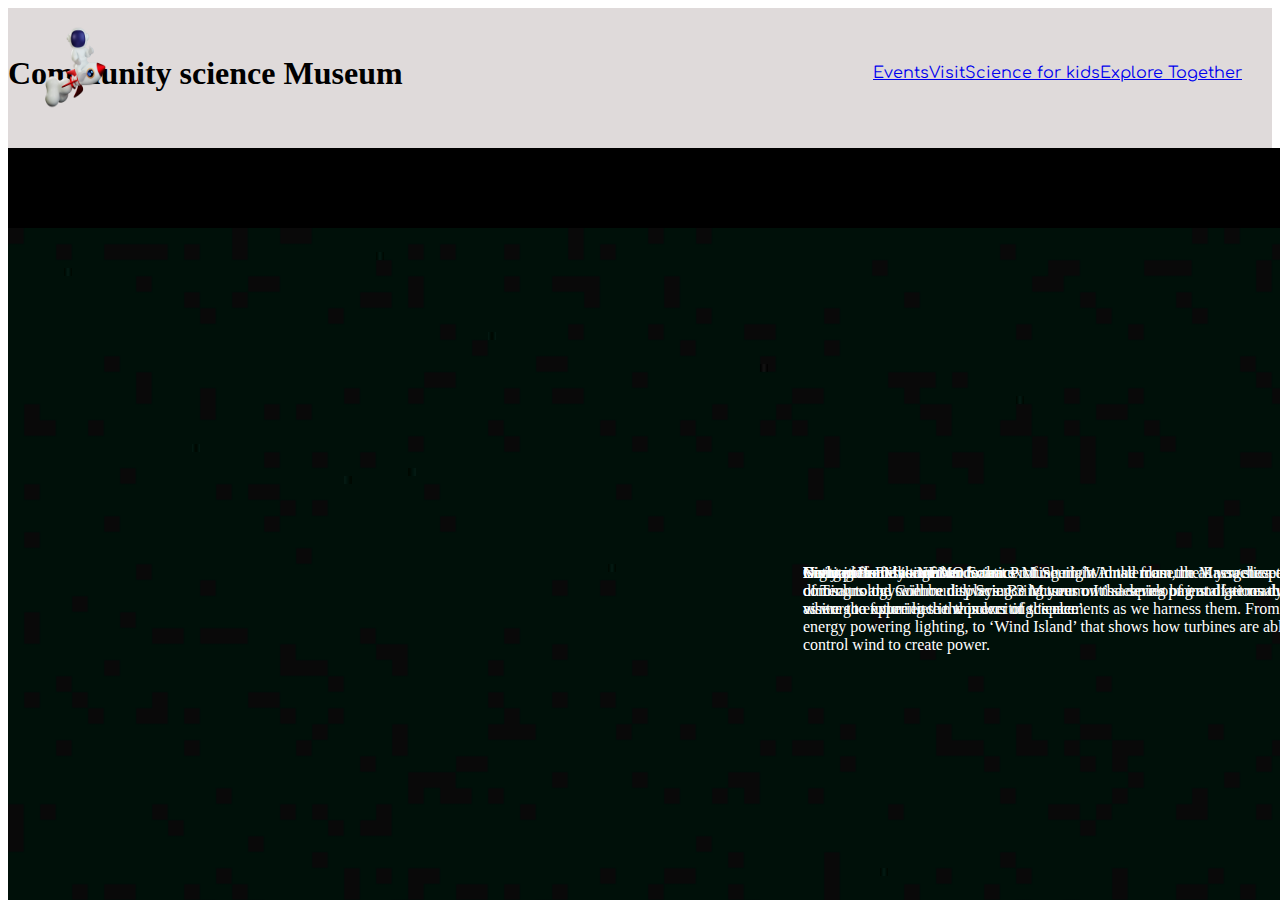
==== events.html @ 2f5d07e2 "For now" ====
<!DOCTYPE html>
<html>
    <head>
        <Title>Community science Museum</Title>
        <link href="https://fonts.googleapis.com/css2?family=Comfortaa:wght@400;700&family=Inter:wght@400;700&display=swap" rel="stylesheet">
        <meta name="description" content="This is semester project about science museum front page">
        <meta name="viewport" content="widt=device-width, initial-scale=1.0">
        <link rel="stylesheet" href="index.css">
    <body>
       <header>
        
        <div class="wrapper header-container"> 
            <h1>Community science Museum</h1>
         <nav>
            <ul>
    
                <li><a href="#">Events</a> </li>
                <li><a href="#">Visit</a> </li>
                <li><a href="#">Science for kids</a> </li>
                <li><a href="#">Explore Together</a> </li>
               
            </ul>
         </nav>
         <img src="images/logo-removebg-preview.png" alt="logo" class="logo">
       </header>
       <main>
        <h1>SPECIAL EVENTS</h1>

        <div>
        <p>Visiting Professor of Aeronautics </p>

            <p>is our pleasure to announce that Prof Sheila Widnall from the Massachusetts Institute of Technology will be delivering 3 lectures on the development of aeronautics and where the future lies in this exciting ‘space’.</p> 
           <p>Night in the Museum</p> 
            <p>Get your family together for an exciting night in the museum as you sleep over beside dinosaurs and science displays. Bring your own sleeping bag and get ready to rough it as we go exploring the wonders of science.</p>
        </div>
        <div>
            <p>Energetica Exhibition on Loan </p>
            <p>On loan from the NEMO Science Museum in Amsterdam, the Energetica exhibition is coming to the Community Science Museum. It’s a series of installations that allow visitors to experience the power of the elements as we harness them. From solar energy powering lighting, to ‘Wind Island’ that shows how turbines are able to use and control wind to create power.
            </p>
        </div>
        <div class="images-events">
        <img src="images/ligth-hand.jpg" alt="Hand with ligth" class="ligth-hand">
        <img src="images/red-girl.jpg" alt="vr-girl" class="vr-girl">
        

       
       
       </main>
    </body>
</html>
---- index.css ----
header {
    background: #dfdada;
    
}

.wrapper {
    max-width: 1440px;
    max-height: 1024px;
    margin:0 auto;
}

.header-container {
    display: flex;
    align-items:center;
    flex-wrap: wrap;
    padding-bottom: 20px;
    padding-top: 10px;
    justify-content: space-between;
    
    
}

.logo {
    height:100px;
    width:100px;
    padding:0px;
    left:30px;
    top:17px;
    position: absolute;
   align-content: flex-start;
   align-self: start;
}

nav ul {
    padding: 30px;
    list-style-type: none;
    display: flex;
}

nav li {
    padding: 0px px;
    font-family: comfortaa;
}

.main-container{
    display: flex;
    flex-direction:column;
    padding-top: 0px;
    padding left: 0px;
    
}

main {
position: fixed;
background-color: black;
height: 1024vh;
width: 400vw;
}

.spaceman {
    position: absolute;
    width: 609px;
    height: 365px;
    left: 111px;
    top: 300px;
    
}

.teacher {
    position: absolute;
    width: 209px;
    height: 175px;
    left: 1090px;
    top: 480px;

}

.child-reading {
    position: absolute;
    width: auto;
    height: 159px;
    left: 820px;
    top: 480px;
}

main p {
    -webkit-text-fill-color: #fff;
    position: absolute;
width: 559px;
height: 174px;
left: 795px;
top: 400px;

}
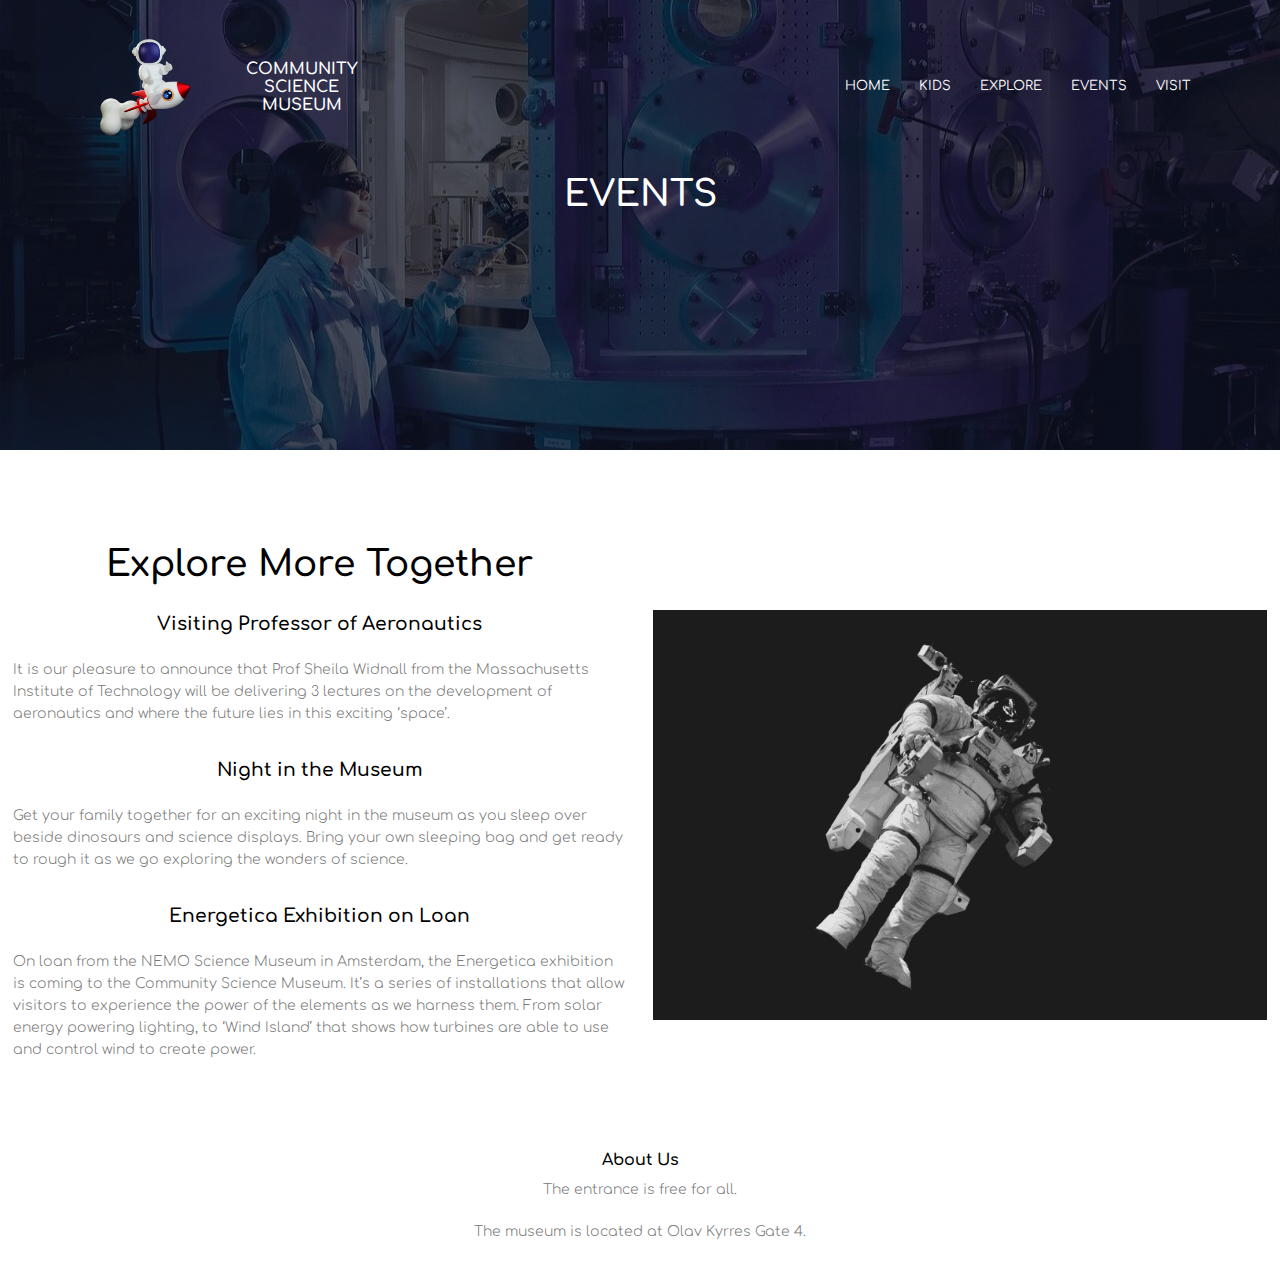
==== commit 8cee46e5: "Remade alot" ====
--- a/events.html
+++ b/events.html
@@ -1,50 +1,53 @@
-<!DOCTYPE html>
 <html>
-    <head>
-        <Title>Community science Museum</Title>
-        <link href="https://fonts.googleapis.com/css2?family=Comfortaa:wght@400;700&family=Inter:wght@400;700&display=swap" rel="stylesheet">
-        <meta name="description" content="This is semester project about science museum front page">
-        <meta name="viewport" content="widt=device-width, initial-scale=1.0">
-        <link rel="stylesheet" href="index.css">
-    <body>
-       <header>
-        
-        <div class="wrapper header-container"> 
-            <h1>Community science Museum</h1>
-         <nav>
-            <ul>
-    
-                <li><a href="#">Events</a> </li>
-                <li><a href="#">Visit</a> </li>
-                <li><a href="#">Science for kids</a> </li>
-                <li><a href="#">Explore Together</a> </li>
-               
-            </ul>
-         </nav>
-         <img src="images/logo-removebg-preview.png" alt="logo" class="logo">
-       </header>
-       <main>
-        <h1>SPECIAL EVENTS</h1>
+<head>
+   <meta name="viewport" content="with=device-width, initial-scale=1.0">
+   <title>Science museum </title>
+   <link href="https://fonts.googleapis.com/css2?family=Comfortaa:wght@400;700&family=Inter:wght@400;700&display=swap" rel="stylesheet">
+   <link rel="stylesheet" href="index.css">  
+</head>
+<body>    
+  <section class="sub-header">
+        <nav>
+          <a href="index.html"><img src="images/logo-removebg-preview.png"></a>
+           <h1>COMMUNITY SCIENCE MUSEUM</h1> 
+             <div class="nav-links" id="navlinks">   
+                <ul>
+                 <li><a href="index.html"> HOME</a></li>
+                 <li><a href="SFK.html"> KIDS</a></li>
+                 <li><a href="explore.html"> EXPLORE</a></li>
+                 <li><a href="Events.html"> EVENTS</a></li>
+                 <li><a href="visit.html"> VISIT</a></li>
+                </ul>     
+            </div>   
+        </nav>
+     <h1>EVENTS</h1>
+ </section>
 
-        <div>
-        <p>Visiting Professor of Aeronautics </p>
 
-            <p>is our pleasure to announce that Prof Sheila Widnall from the Massachusetts Institute of Technology will be delivering 3 lectures on the development of aeronautics and where the future lies in this exciting ‘space’.</p> 
-           <p>Night in the Museum</p> 
-            <p>Get your family together for an exciting night in the museum as you sleep over beside dinosaurs and science displays. Bring your own sleeping bag and get ready to rough it as we go exploring the wonders of science.</p>
+ <!----Explore Together----->
+ <section>
+   <div class="row">
+        <div class="et-col">
+                <h1>Explore More Together </h1>
+                <h3> Visiting Professor of Aeronautics</h3> 
+                <p>It is our pleasure to announce that Prof Sheila Widnall from the Massachusetts Institute of Technology will be delivering 3 lectures on the development of aeronautics and where the future lies in this exciting ‘space’. </p>
+                <h3>Night in the Museum</h3>
+                <p>Get your family together for an exciting night in the museum as you sleep over beside dinosaurs and science displays. Bring your own sleeping bag and get ready to rough it as we go exploring the wonders of science.</p>
+                <h3>Energetica Exhibition on Loan</h3>
+                <p>On loan from the NEMO Science Museum in Amsterdam, the Energetica exhibition is coming to the Community Science Museum. It’s a series of installations that allow visitors to experience the power of the elements as we harness them. From solar energy powering lighting, to ‘Wind Island’ that shows how turbines are able to use and control wind to create power.</p>
         </div>
-        <div>
-            <p>Energetica Exhibition on Loan </p>
-            <p>On loan from the NEMO Science Museum in Amsterdam, the Energetica exhibition is coming to the Community Science Museum. It’s a series of installations that allow visitors to experience the power of the elements as we harness them. From solar energy powering lighting, to ‘Wind Island’ that shows how turbines are able to use and control wind to create power.
-            </p>
-        </div>
-        <div class="images-events">
-        <img src="images/ligth-hand.jpg" alt="Hand with ligth" class="ligth-hand">
-        <img src="images/red-girl.jpg" alt="vr-girl" class="vr-girl">
-        
 
-       
-       
-       </main>
-    </body>
+     <div class="et-col">
+    <img src="images/moonman.jpg" alt="science">
+  </div>
+</section>
+
+
+<!----Footer-------->
+ <section class="footer"> 
+    <h4>About Us</h4>
+    <p>The entrance is free for all. </p>
+    <p>The museum is located at Olav Kyrres Gate 4.</p>
+ </section>
+</body>
 </html>--- a/index.css
+++ b/index.css
@@ -1,94 +1,444 @@
-header {
-    background: #dfdada;
-    
-}
-
-.wrapper {
-    max-width: 1440px;
-    max-height: 1024px;
-    margin:0 auto;
-}
-
-.header-container {
+*{
+    margin: 0;
+    padding: 0;
+    font-family: 'comfortaa';
+}
+
+.header{
+    min-height: 100vh;
+    width: 100%;
+    background-image: linear-gradient(rgba(4,9,30,0.7), rgba(4,9,30,0.7)),url(images/jason-hawke-OG1fEESzfQA-unsplash.jpg);
+    background-position: center;
+    background-size: cover;
+    position: relative;
+}
+
+nav{
     display: flex;
-    align-items:center;
-    flex-wrap: wrap;
-    padding-bottom: 20px;
-    padding-top: 10px;
+    padding: 2% 6%;
     justify-content: space-between;
-    
-    
-}
-
-.logo {
-    height:100px;
-    width:100px;
-    padding:0px;
-    left:30px;
-    top:17px;
+    align-items: center;
+
+}
+
+nav h1{
+    width: 150px;
+    display: inline-block;
+    color: #fff;
+    font-size: 16px;
+    
+}
+
+nav img{
+    width: 150px;
+}
+
+.nav-links{
+    flex: 1;
+    text-align: right;
+}
+.nav-links ul li{
+    list-style: none;
+    display: inline-block;
+    padding: 8px 12px;
+    position: relative;
+}
+
+.nav-links ul li a{
+    color: #fff;
+    text-decoration: none;
+    font-size: 13px;
+}
+
+.nav-links ul li::after{
+    content: '';
+    width: 0%;
+    height: 2px;
+    background: #f44336;
+    display: block;
+    margin: auto;
+    transition: 0.5s;
+}
+
+.nav-links ul li:hover::after{
+    width: 100%;
+}
+
+.text-box{
+    width: 90%;
+    color: #fff;
     position: absolute;
-   align-content: flex-start;
-   align-self: start;
-}
-
-nav ul {
-    padding: 30px;
-    list-style-type: none;
+    top: 50%;
+    left: 50%;
+    transform: translate(-50%,-50%);
+    text-align: center;
+     
+}
+
+.text-box{
+    font-size: 62px;
+}
+
+.text-box p{
+    margin: 10px 0 40px;
+    font-size: 14px;
+    color: #fff;
+}
+
+.hero-btn{
+    display: inline-block;
+    text-decoration: none;
+    color: #fff;
+    border: 1px solid #fff;
+    padding: 12px 34px;
+    font-size: 13px;
+    background: transparent;
+    position: relative;
+    cursor: pointer;
+}
+
+.hero-btn:hover{
+    border: 1px solid #f44336;
+    background: #f44336;
+    transition: 1s;
+}
+
+nav .fa{
+    display: none;
+
+}
+
+@media(max-width: 700px){
+    .text-box h1{
+        font-size: 20px;
+    }
+    
+    .nav-links ul li{
+        display: block;
+    }
+    .nav-links{
+        position: absolute;
+        background: #f44336;
+        height: 100vh;
+        width: 200px;
+        top: 0;
+        right: -200px;
+        text-align: left;
+        z-index: 2; 
+        transition: 1s;
+    }
+    nav .fa{
+        display: block;
+        color: #fff;
+        margin: 10px;
+        font-size: 22px;
+        cursor: pointer;
+    }
+    .nav-links ul{
+        padding: 30px;
+    }
+
+    nav a h1{
+        display: block;
+        text-align: left;
+    }
+}
+
+/*---science for kids---*/
+.scienceforkids{
+    width: 80%;
+    margin: auto;
+    text-align: center;
+    padding-top: 100px;
+}
+
+h1{
+    font-size: 36px;
+    font-weight: 600;
+}
+
+p{
+    color: #777;
+    font-size: 14px;
+    font-weight: 300;
+    line-height: 22px;
+    padding: 10px;
+}
+
+.row{
+    margin-top: 5%;
     display: flex;
-}
-
-nav li {
-    padding: 0px px;
-    font-family: comfortaa;
-}
-
-.main-container{
-    display: flex;
-    flex-direction:column;
-    padding-top: 0px;
-    padding left: 0px;
-    
-}
-
-main {
-position: fixed;
-background-color: black;
-height: 1024vh;
-width: 400vw;
-}
-
-.spaceman {
-    position: absolute;
-    width: 609px;
-    height: 365px;
-    left: 111px;
-    top: 300px;
-    
-}
-
-.teacher {
-    position: absolute;
-    width: 209px;
-    height: 175px;
-    left: 1090px;
-    top: 480px;
-
-}
-
-.child-reading {
-    position: absolute;
-    width: auto;
-    height: 159px;
-    left: 820px;
-    top: 480px;
-}
-
-main p {
-    -webkit-text-fill-color: #fff;
-    position: absolute;
-width: 559px;
-height: 174px;
-left: 795px;
-top: 400px;
-
-}
+    justify-content: space-between;
+}
+
+.kids-col {
+    flex-basis: 31%;
+    background: #fff3f3;
+    border-radius: 10px;
+    margin-bottom: 5%;
+    padding: 20px 12px;
+    box-sizing: border-box;
+}
+
+h3{
+    text-align: center;
+    font-weight: 600;
+    margin: 10px 0;
+}
+
+.kids-col:hover{
+    box-shadow: 0 0 20px 0px rgba(0, 0, 0, 2); 
+}
+
+@media(max-width: 700px) {
+    .row{
+        flex-direction: column;
+    }
+
+}
+
+/*------Explore-----*/
+
+.explore{
+    width: 80%;
+    margin: auto;
+    text-align: center;
+    padding-top: 50px;
+}
+
+.Museum-img{
+    flex-basis: 32%;
+    border-radius: 10px;
+    margin-bottom: 30px;
+    position: relative;
+    overflow: hidden; 
+    
+}
+
+.Museum-img img{
+    width: 100%;
+}
+
+/*---The Museum---*/
+
+.museum{
+    width: 80%;
+    margin: auto;
+    text-align: center;
+    padding-top: 100px;
+
+}
+
+.museum-col{
+    flex-basis: 31%;
+    border-radius:  10px;
+    margin-bottom: 5%;
+    text-align: left;
+}
+
+.museum-col img{
+    width: 100%;
+    border-radius: 10px;
+    
+}
+
+.museum-col p{
+    padding: 0;
+}
+
+.museum-col h3{
+    margin-top: 16px;
+    margin-bottom: 15px;
+    text-align: left;
+}
+
+
+/*----footer----*/
+
+.footer{
+    width: 100%;
+    text-align: center;
+    padding: 15px 0;
+}
+
+.footer h4{
+    margin-bottom: 0px;
+    margin-top: 20px;
+    font-weight: 600;
+}
+
+
+
+/*--------EVENTS------*/
+.sub-header{
+    height: 50vh;
+    width: 100%;
+    background-image: linear-gradient(rgba(4,9,30,0.7), rgba(4,9,30,0.7)),url(images/web.jpg);
+     background-position: center;
+     background-size: cover;
+     text-align: center;
+     color: #fff;
+}
+
+.et-col{
+    width: 80%;
+    margin: auto;
+    padding-top: 80px;
+    padding-bottom: 50px;
+}
+
+.et-col {
+    flex-basis: 48%;
+    padding: 30px 2px;
+}
+
+.et-col img{
+    width: 100%;
+    
+}
+
+.et-col h1{
+    padding-top: 0;
+    padding-bottom: 20;
+    text-align: center;
+}
+
+.et-col h3{
+    padding-top: 0;
+}
+
+.et-col p{
+    padding: 15px 0 25px;
+}
+
+/*EXPLORE TOGETHER*/
+.sub-header{
+    height: 50vh;
+    width: 100%;
+    background-image: linear-gradient(rgba(4,9,30,0.7), rgba(4,9,30,0.7)),url(images/billy-huynh-W8KTS-mhFUE-unsplash.jpg);
+     background-position: center;
+     background-size: cover;
+     text-align: center;
+     color: #fff;
+}
+
+.exp-col{
+    width: 80%;
+    margin: auto;
+    padding-top: 80px;
+    padding-bottom: 50px;
+}
+
+.exp-col{
+    flex-basis: 48%;
+    padding: 30px 2px;
+}
+
+.exp-col img{
+    width: 100%;
+    
+}
+
+.exp-col h1{
+    padding-top: 0;
+    padding-bottom: 20;
+    text-align: center;
+}
+
+.exp-col h3{
+    padding-top: 0;
+}
+
+.exp-col p{
+    padding: 15px 0 25px;
+}
+
+/*Visit*/
+
+
+.sub-header{
+    height: 50vh;
+    width: 100%;
+    background-image: linear-gradient(rgba(4,9,30,0.7), rgba(4,9,30,0.7)),url(images/Museum.jpg);
+     background-position: center;
+     background-size: cover;
+     text-align: center;
+     color: #fff;
+}
+
+.visit-col{
+    width: 80%;
+    margin: auto;
+    padding-top: 80px;
+    padding-bottom: 50px;
+}
+
+.visit-col{
+    flex-basis: 48%;
+    padding: 30px 2px;
+}
+
+.visit-col img{
+    width: 100%;
+    
+}
+
+.visit-col h1{
+    padding-top: 0;
+    padding-bottom: 20;
+    text-align: center;
+}
+
+.visit-col h3{
+    padding-top: 0;
+}
+
+.visit-col p{
+    padding: 10px 0 10px;
+    text-align: center;
+}
+
+/*-----Science for kids page--------*/
+
+
+.sub-header{
+    height: 50vh;
+    width: 100%;
+    background-image: linear-gradient(rgba(4,9,30,0.7), rgba(4,9,30,0.7)),url(images/scientific.jpg);
+     background-position: center;
+     background-size: cover;
+     text-align: center;
+     color: #fff;
+}
+
+.kids-col{
+    width: 80%;
+    margin: auto;
+    padding-top: 80px;
+    padding-bottom: 50px;
+}
+
+.kids-col{
+    flex-basis: 48%;
+    padding: 30px 2px;
+}
+
+.kids-col img{
+    width: 100%;
+    
+}
+
+.kids-col h1{
+    padding-top: 0;
+    padding-bottom: 20;
+    text-align: center;
+}
+
+.kids-col h3{
+    padding-top: 0;
+}
+
+.kids-col p{
+    padding: 10px 0 10px;
+    text-align: center;
+}
